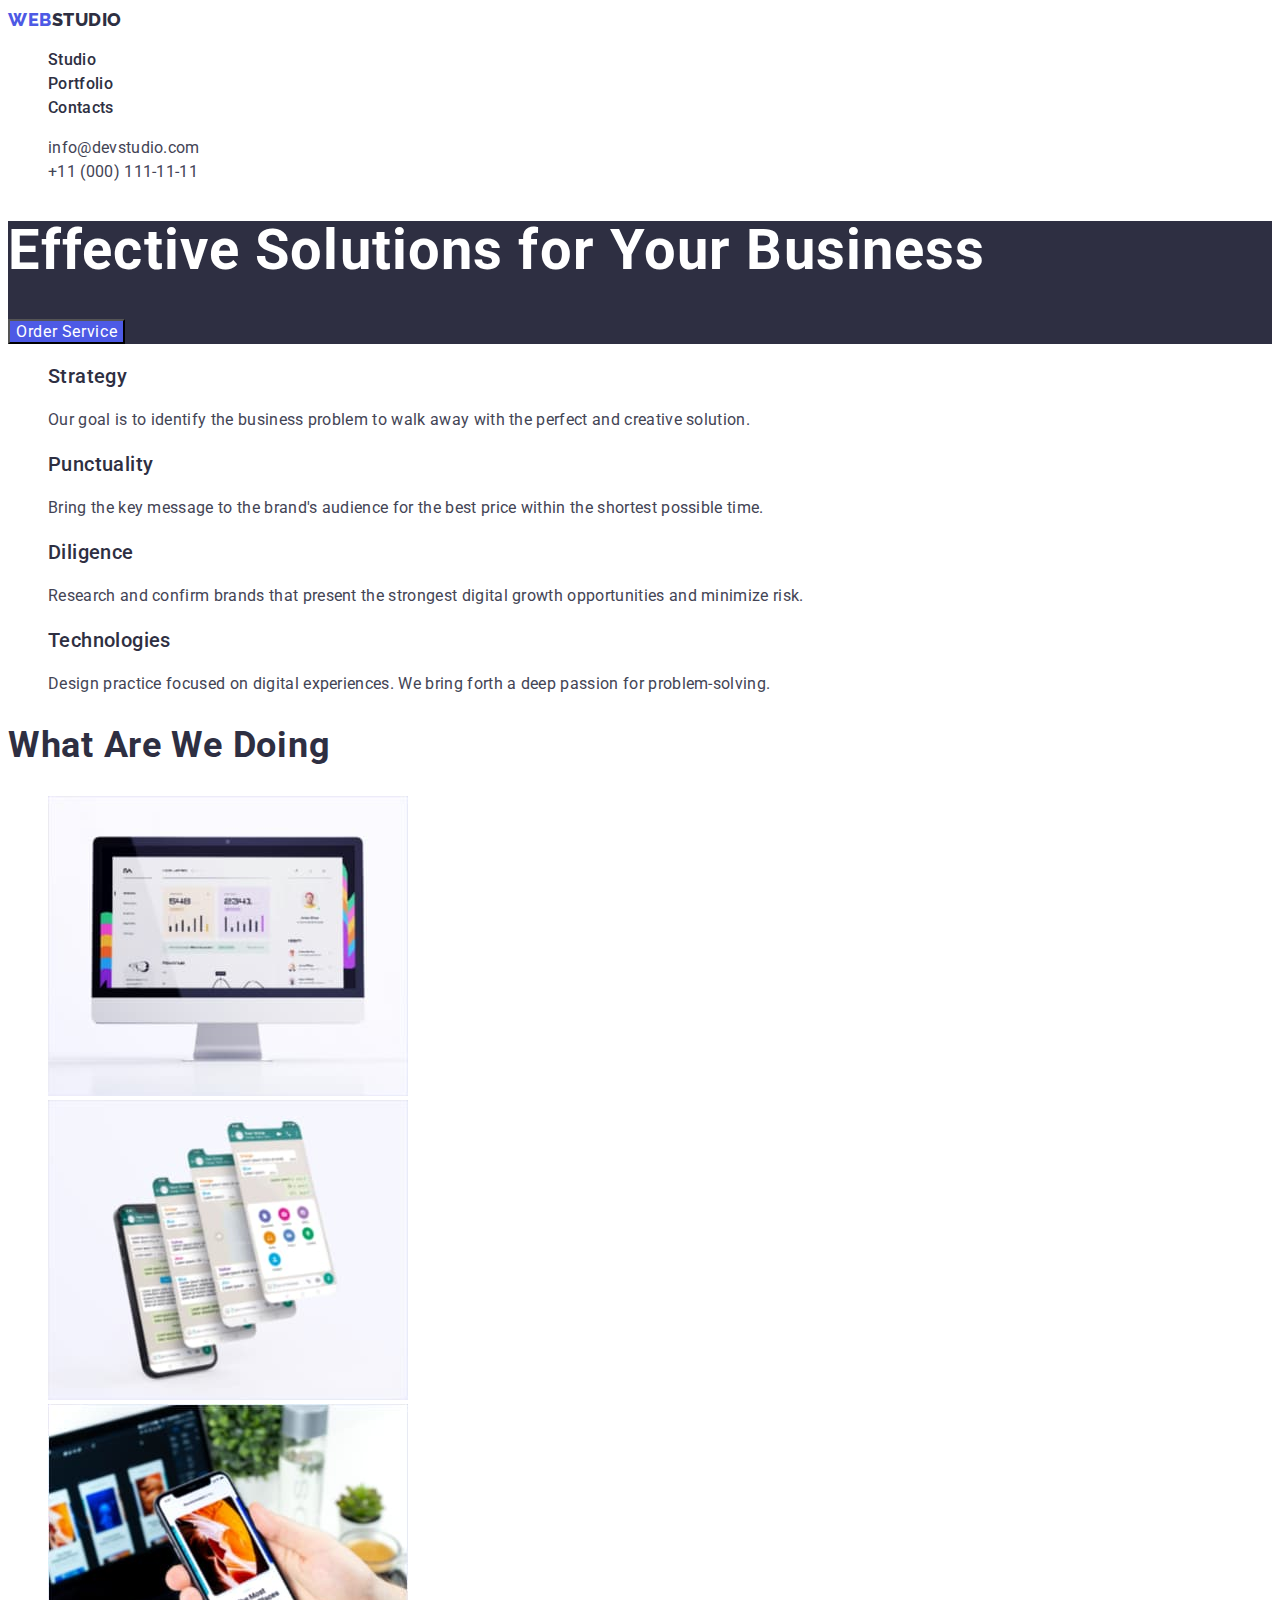
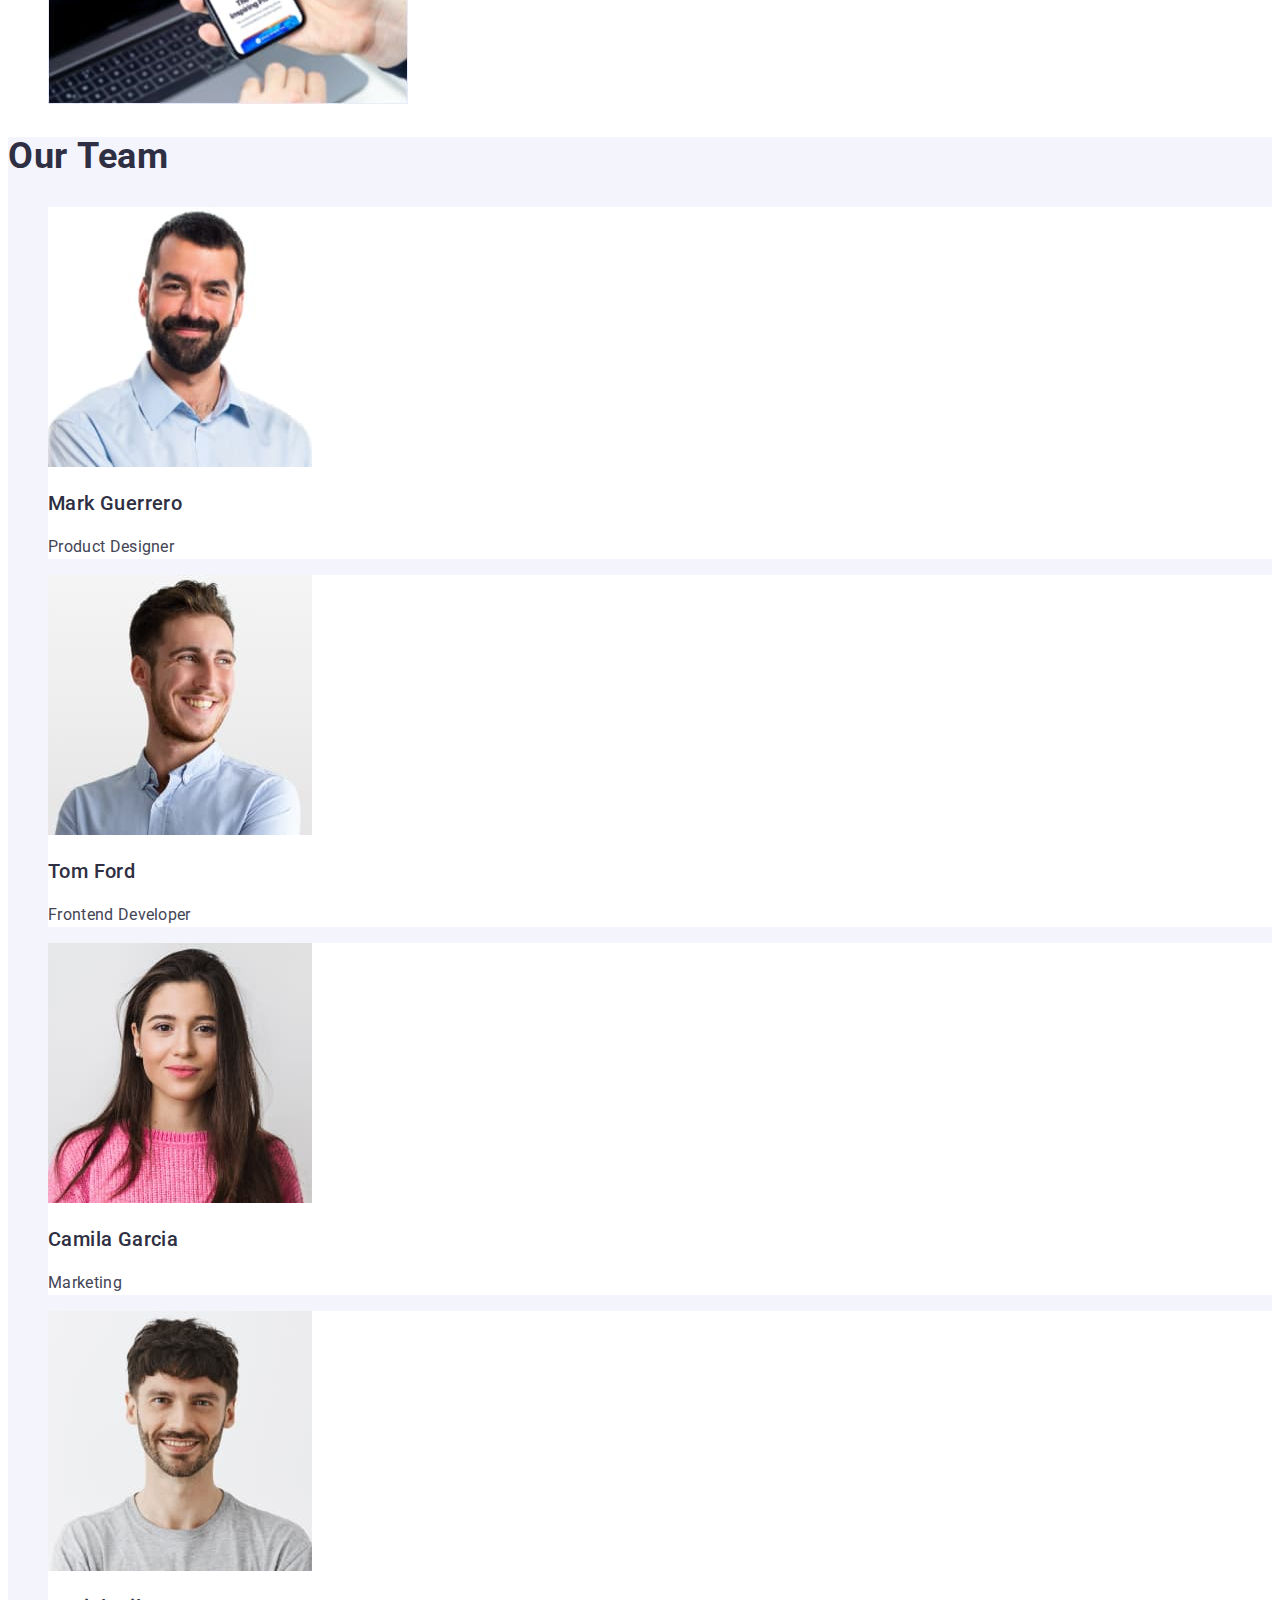
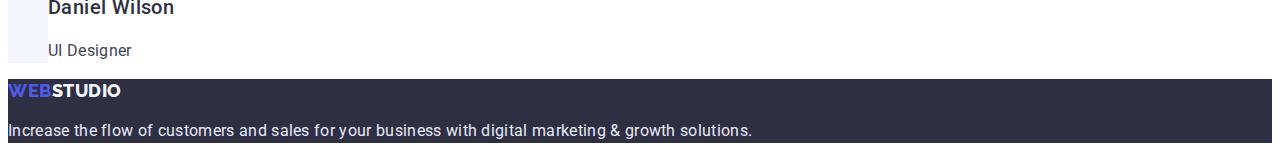
==== index.html @ 9c4201cf "copy hw2" ====
<!DOCTYPE html>
<html lang="en">

  <head>
    <meta charset="UTF-8" />
    <meta http-equiv="X-UA-Compatible" content="IE=edge" />
    <meta name="viewport" content="width=device-width, initial-scale=1.0" />
    <title>Website</title>
    <link rel="preconnect" href="https://fonts.googleapis.com">
    <link rel="preconnect" href="https://fonts.gstatic.com" crossorigin>
    <link href="https://fonts.googleapis.com/css2?family=Raleway:wght@800&family=Roboto:wght@400;500;700&display=swap"
      rel="stylesheet">
    <link rel="stylesheet" href="./css/styles.css">
  </head>
  
  <body>
    <header class="header">
      <nav class="nav">
        <a class="logo link" href="./index.html"><span class="logo-color">WEB</span>STUDIO</a>
        <ul class="menu list">
          <li class="menu-item">
            <a class="menu-link link" href="./index.html">Studio</a>
          </li>
          <li class="menu-item">
            <a class="menu-link link" href="./portfolio.html">Portfolio</a>
          </li>
          <li class="menu-item">
            <a class="menu-link link" href="">Contacts</a>
          </li>
        </ul>
      </nav>
      <address class="contact">
        <ul class="contact-list list">
          <li class="contact-item">
            <a class="contact-link link" href="mailto:info@devstudio.com">info@devstudio.com</a>
          </li>
          <li class="contact-item">
            <a class="contact-link link" href="tel:+110001111111">+11 (000) 111-11-11</a>
          </li>
        </ul>
      </address>
    </header>
    <main>
      <section class="hero">
        <h1 class="hero-title">Effective Solutions for Your Business</h1>
        <button class= "hero-btn" type="button">Order Service</button>
      </section>
      <section>
        <h2 class=" inf-title visually-hidden">Our Features</h2>
        <ul class="inf-list list">
          <li class="inf-item">
            <h3 class="subtitle">Strategy</h3>
            <p class="description">
              Our goal is to identify the business problem to walk away with the perfect and
              creative solution.
            </p>
          </li>
          <li class="inf-item">
            <h3 class="subtitle">Punctuality</h3>
            <p class="description">
              Bring the key message to the brand's audience for the best price within the shortest
              possible time.
            </p>
          </li>
          <li class="inf-item">
            <h3 class="subtitle">Diligence</h3>
            <p class="description">
              Research and confirm brands that present the strongest digital growth opportunities
              and minimize risk.
            </p>
          </li>
          <li class="inf-item">
            <h3 class="subtitle">Technologies</h3>
            <p class="description">
              Design practice focused on digital experiences. We bring forth a deep passion for
              problem-solving.
            </p>
          </li>
        </ul>
      </section>
      <section>
        <h2 class="second-title">What are we doing</h2>
        <ul class="works list">
          <li class="works-item">
            <img class="works-img" src="./images/Rectangle71.jpg" alt="Rectangle 71" width="360" height="300" />
          </li>
          <li class="works-item">
            <img class="works-img" src="./images/Rectangle72.jpg" alt="Rectangle 71.1" width="360" height="300" />
          </li>
          <li class="works-item">
            <img class="works-img" src="./images/Rectangle73.jpg" alt="Rectangle 71.2" width="360" height="300" />
          </li>
        </ul>
      </section>
      <section class="team">
        <h2 class="second-title">Our Team</h2>
        <ul class="team-list list">
          <li class="team-item">
            <img class="team-img" src="./images/img.jpg" alt="img" width="264" height="260" />
            <h3 class="subtitle">Mark Guerrero</h3>
            <p class="description">Product Designer</p>
          </li>
          <li class="team-item">
            <img class="team-img" src="./images/img1.jpg" alt="img1" width="264" height="260" />
            <h3 class="subtitle">Tom Ford</h3>
            <p class="description">Frontend Developer</p>
          </li>
          <li class="team-item">
            <img class="team-img" src="./images/img2.jpg" alt="img2" width="264" height="260" />
            <h3 class="subtitle">Camila Garcia</h3>
            <p class="description">Marketing</p>
          </li>
          <li class="team-item">
            <img class="team-img" src="./images/img3.jpg" alt="img3" width="264" height="260" />
            <h3 class="subtitle">Daniel Wilson</h3>
            <p class="description">UI Designer</p>
          </li>
        </ul>
      </section>
    </main>
    <footer class="footer">
      <a class="logo dark-theme link" href="./index.html"><span class="logo-color">WEB</span>STUDIO</a>
      <p class="description footer-color">
        Increase the flow of customers and sales for your business with digital marketing & growth
        solutions.
      </p>
    </footer>
  </body>
</html>
---- css/styles.css ----
:root {
    --text: #434455;
    --white: #ffffff;
    --interactive-elements: #4d5ae5;
    --dark-color: #2e2f42;
    --portfolio-btn: #404BBF;
    --secondary-background-color: #f4f4fd;
    --subtle-background: #e7e9fc;
    --primary-font: "Roboto", sans-serif;
    --secondary-font: "Raleway", sans-serif;
}

body {
        color: var(--text);
        background-color: var(--white);
        font-family: var(--primary-font);
    }

.list {
    list-style: none;
}

.link {
    text-decoration: none;
}

.visually-hidden {
    position: absolute;
    white-space: nowrap;
    width: 1px;
    height: 1px;
    overflow: hidden;
    border: 0;
    padding: 0;
    clip: rect(0 0 0 0);
    clip-path: inset(50%);
    margin: -1px;
}

.logo:hover,
.logo:focus {
    color: var(--interactive-elements);
}

.logo {
    font-family: var(--secondary-font);
    font-weight: 800;
    font-size: 18px;
    line-height: 1.33;
    letter-spacing: 0.03em;
    color: var(--dark-color);
}

.logo-color {
    font-family: var(--secondary-font);
    font-weight: 800;
    font-size: 18px;
    line-height: 1.17;
    letter-spacing: 0.03em;
    color: var(--interactive-elements);
}

.menu-link {
    font-weight: 500;
    font-size: 16px;
    line-height: 1.5;
    color: var(--dark-color);
    letter-spacing: 0.02em;
}

.menu-link:hover,
.menu-link:focus {
    color: var(--interactive-elements);
}

.contact {
    font-style: normal;
    font-size: 16px;
    line-height: 1.5;
    letter-spacing: 0.02em;
}

.contact-link:hover,
.contact-link:focus {
    color: var(--interactive-elements);
}

.contact-link {
    color: var(--text);
    
}


.hero {
background-color: var(--dark-color);
letter-spacing: 0.02em;
}

.hero-title {
    font-weight: 700;
    font-size: 56px;
    line-height: 1.07;
    color: var(--white);
    letter-spacing: 0.02em;
}

.hero-btn {
font-weight: 500;
font-size: 16px;
cursor: pointer;
color: var(--white);
background: var(--interactive-elements) ;
font: var(--primary-font);
letter-spacing: 0.04em;
}

.hero-btn:hover,
.hero-btn:focus {
    background-color: var(--portfolio-btn);
}

.description {
    font-size: 16px;
    line-height: 1.5;
    letter-spacing: 0.02em;
}

.subtitle {
font-weight: 500;
font-size: 20px;
line-height: 1.2;
color: var(--dark-color);
letter-spacing: 0.02em;
}

.second-title {
    font-weight: 700;
    font-size: 36px;
    line-height: 1.11;
    text-transform: capitalize;
    color: var(--dark-color);
    letter-spacing: 0.02em;
}

.team {
    background-color: var(--secondary-background-color);
    letter-spacing: 0.02em;
}

.team-item {
    background-color: var(--white);
    letter-spacing: 0.02em;
}

.footer {
    background-color: var(--dark-color);
    letter-spacing: 0.02em;
}

.footer-color {
    color: var(--subtle-background);
    letter-spacing: 0.02em;
}

.dark-theme {
    color: var(--secondary-background-color);
    letter-spacing: 0.03em;
}

.portfolio-btn {
    font-weight: 500;
    font-size: 16px;
    line-height: 1.5;
    letter-spacing: 0.04em;
    cursor: pointer;
    color: var(--interactive-elements);
    background: var(--secondary-background-color);
    font: var(--primary-font);
}

.portfolio-btn:hover,
.portfolio-btn:focus {
    color: var(--white);
    background: var(--portfolio-btn);
}
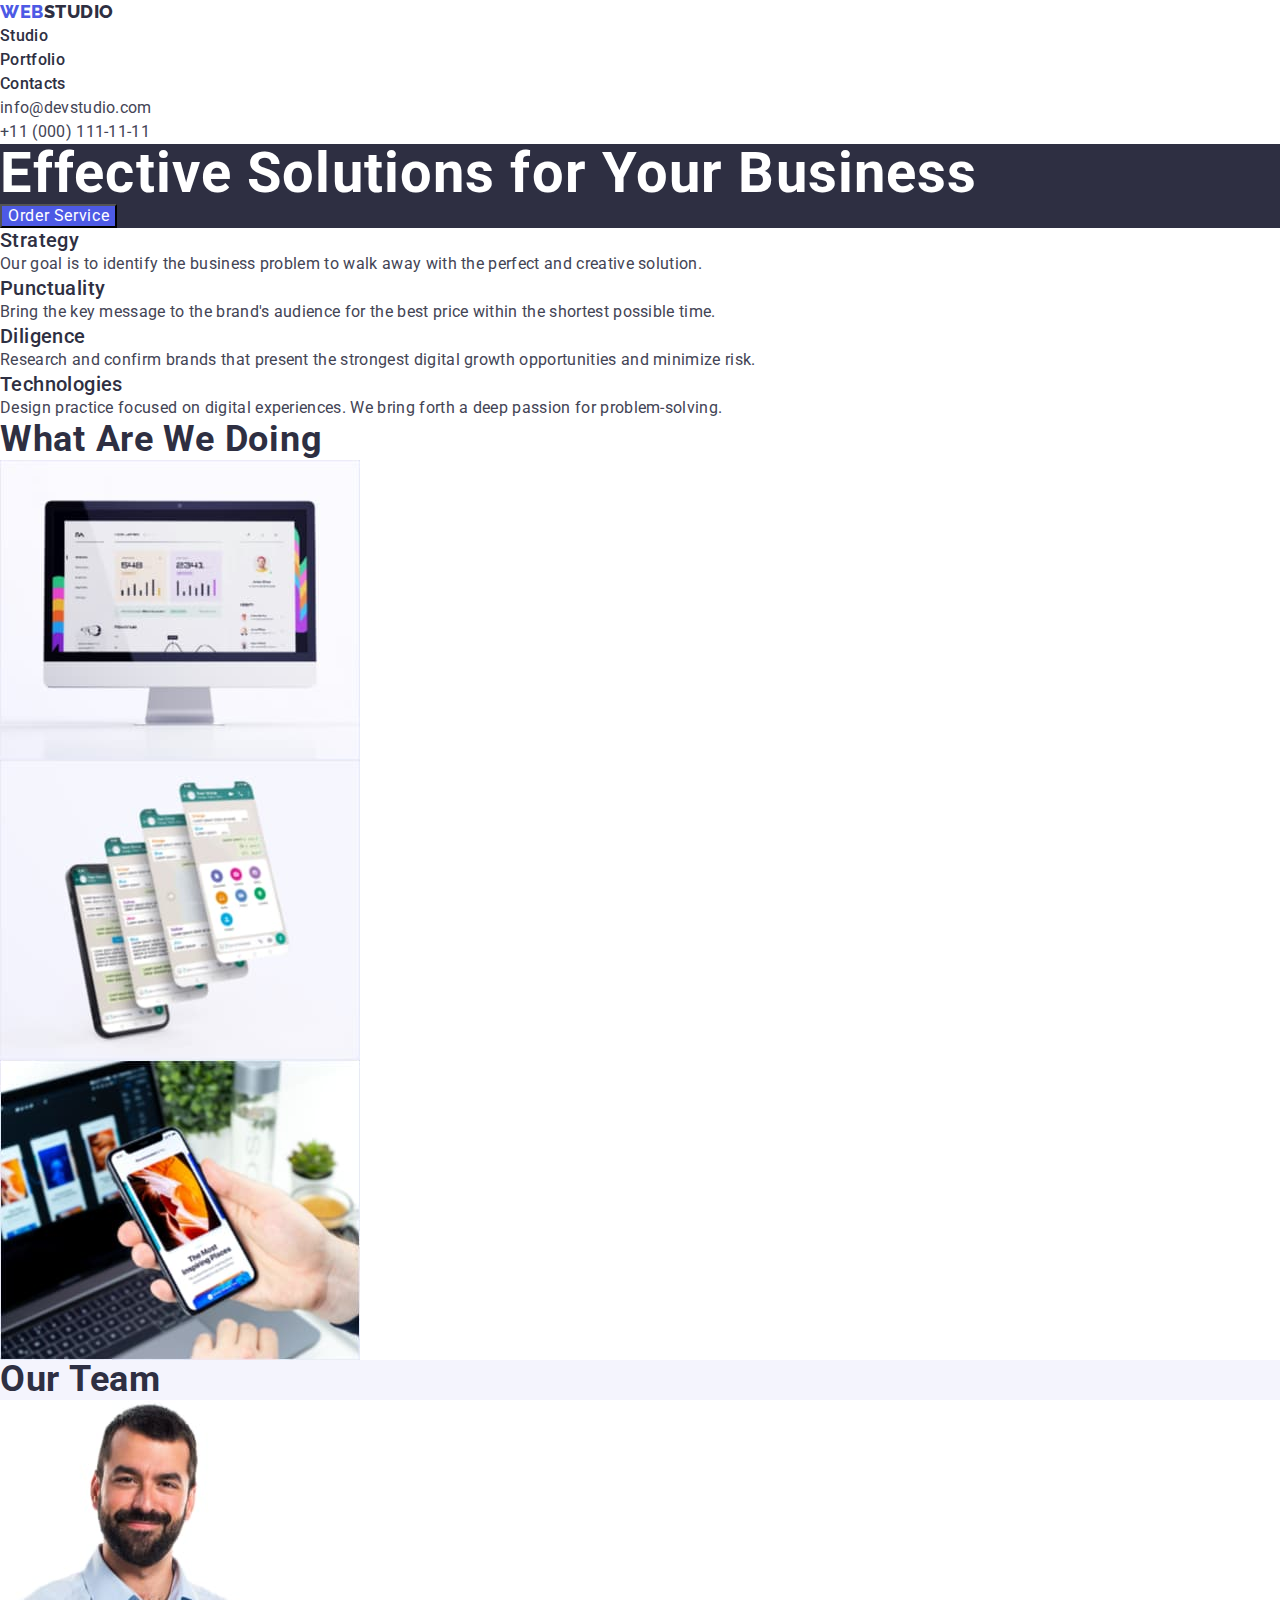
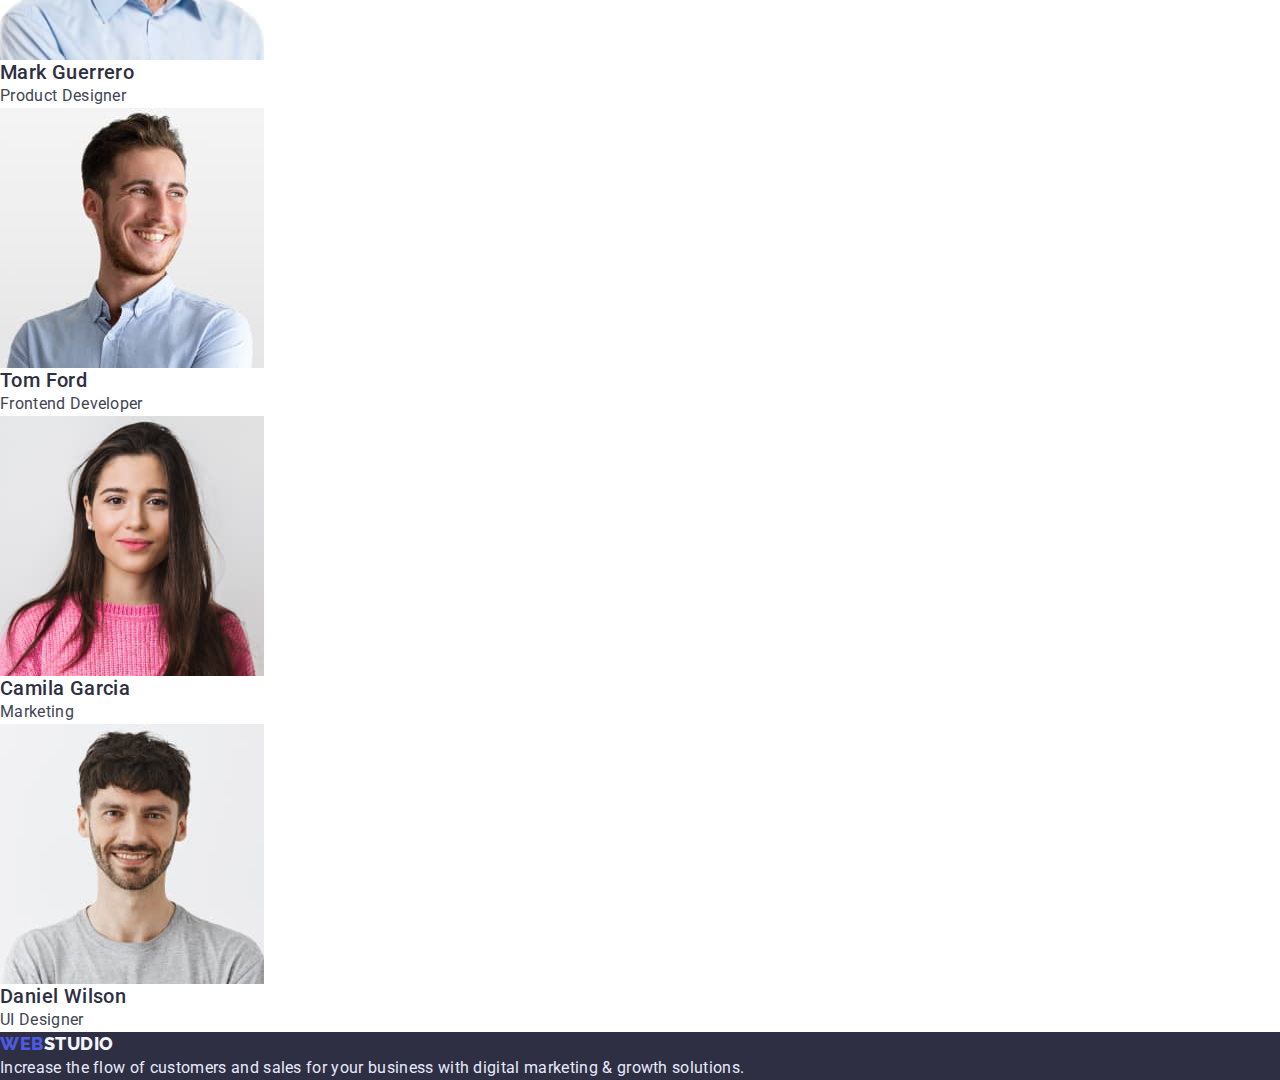
==== commit ad132200: "скидання та нормалізація" ====
--- a/index.html
+++ b/index.html
@@ -10,6 +10,7 @@
     <link rel="preconnect" href="https://fonts.gstatic.com" crossorigin>
     <link href="https://fonts.googleapis.com/css2?family=Raleway:wght@800&family=Roboto:wght@400;500;700&display=swap"
       rel="stylesheet">
+    <link rel="stylesheet" href="https://cdn.jsdelivr.net/npm/modern-normalize@1.1.0/modern-normalize.min.css">
     <link rel="stylesheet" href="./css/styles.css">
   </head>
   
--- a/css/styles.css
+++ b/css/styles.css
@@ -16,6 +16,24 @@
         font-family: var(--primary-font);
     }
 
+        h1,
+        h2,
+        h3,
+        p {
+            margin-top: 0;
+            margin-bottom: 0;
+        }
+    
+        ul {
+            margin-top: 0;
+            margin-bottom: 0;
+            padding-left: 0;
+        }
+    
+        img {
+            display: block;
+        }
+        
 .list {
     list-style: none;
 }
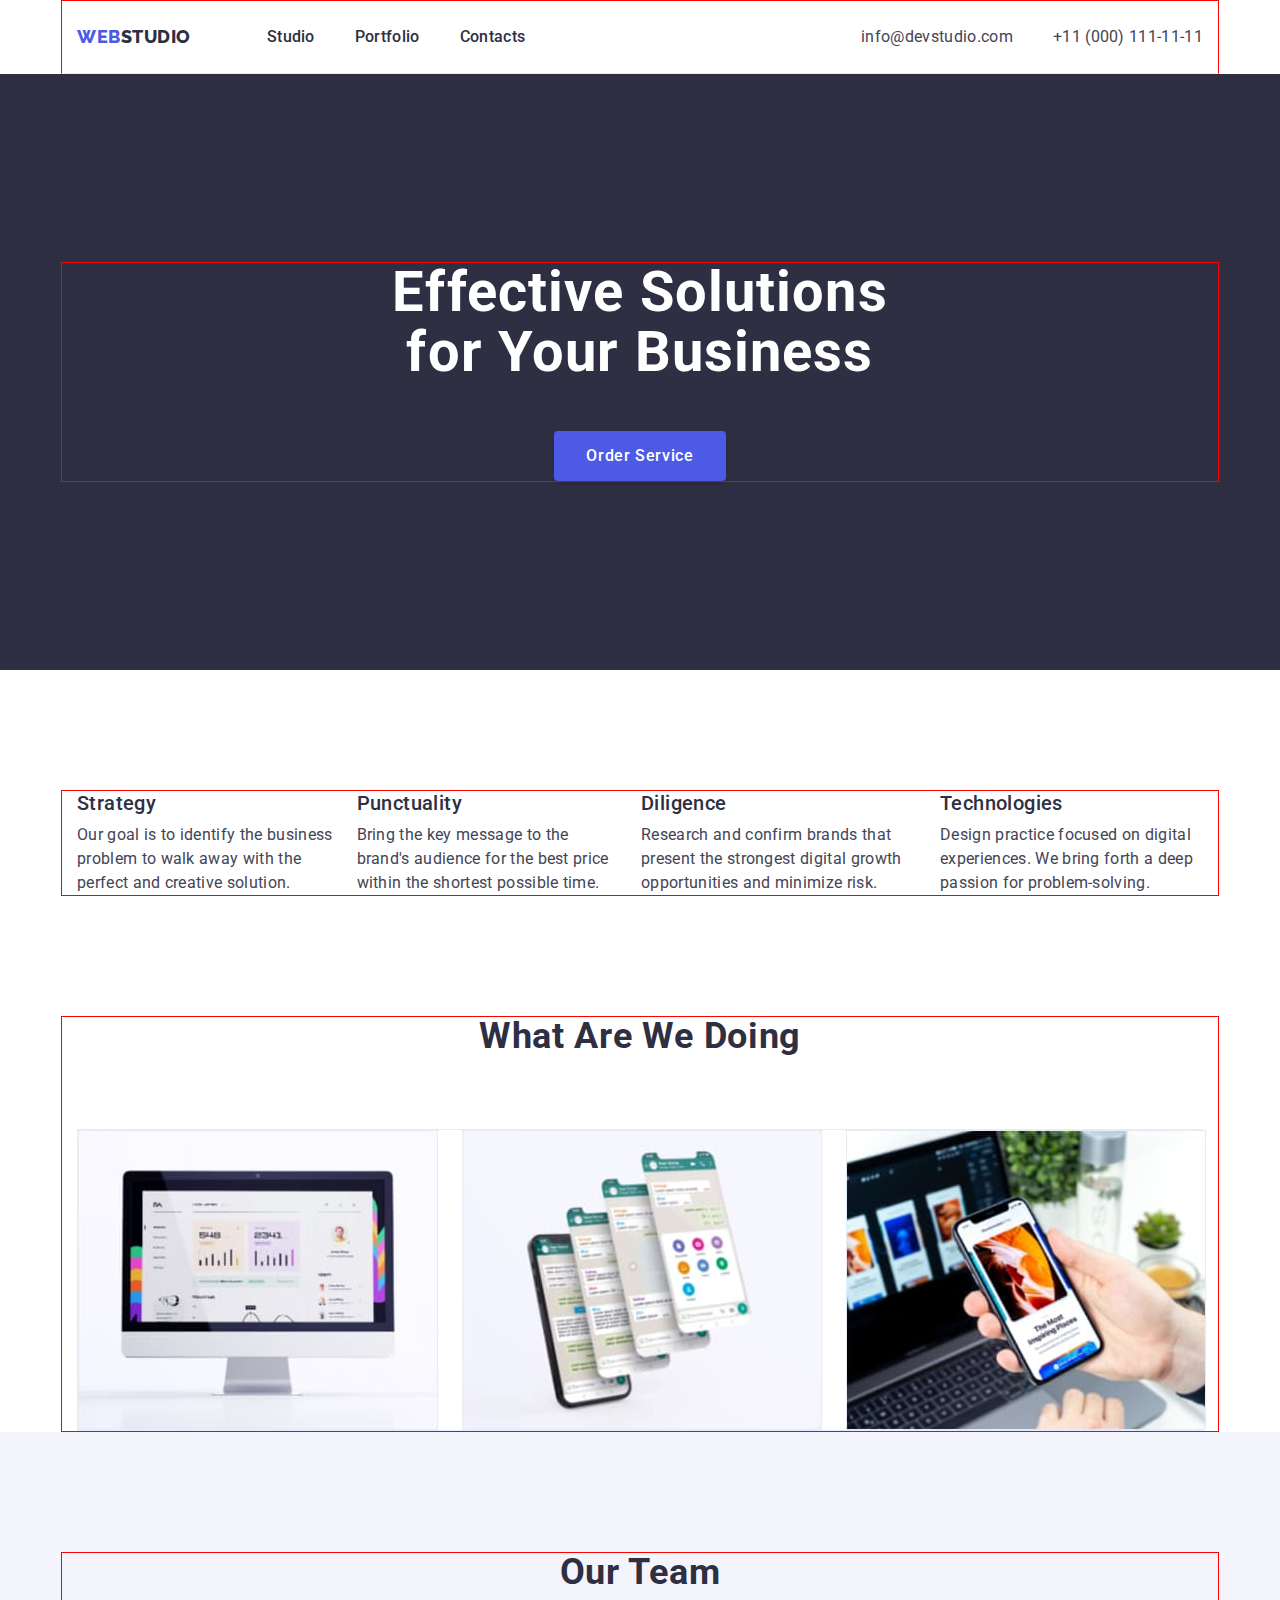
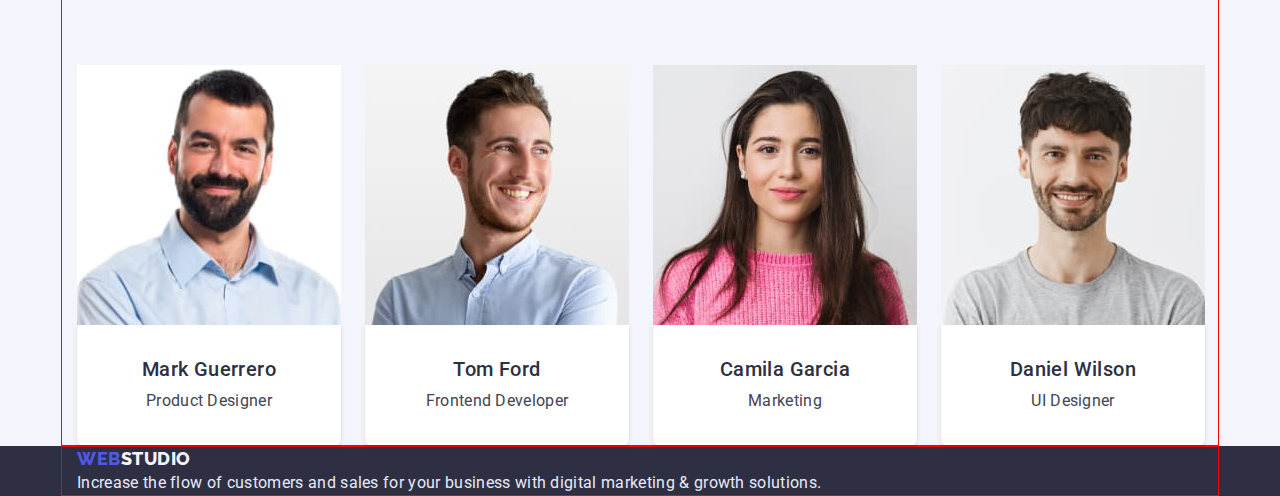
==== commit bddf4c51: "без footer and portfolio" ====
--- a/index.html
+++ b/index.html
@@ -16,115 +16,137 @@
   
   <body>
     <header class="header">
-      <nav class="nav">
-        <a class="logo link" href="./index.html"><span class="logo-color">WEB</span>STUDIO</a>
-        <ul class="menu list">
-          <li class="menu-item">
-            <a class="menu-link link" href="./index.html">Studio</a>
-          </li>
-          <li class="menu-item">
-            <a class="menu-link link" href="./portfolio.html">Portfolio</a>
-          </li>
-          <li class="menu-item">
-            <a class="menu-link link" href="">Contacts</a>
-          </li>
-        </ul>
-      </nav>
-      <address class="contact">
-        <ul class="contact-list list">
-          <li class="contact-item">
-            <a class="contact-link link" href="mailto:info@devstudio.com">info@devstudio.com</a>
-          </li>
-          <li class="contact-item">
-            <a class="contact-link link" href="tel:+110001111111">+11 (000) 111-11-11</a>
-          </li>
-        </ul>
-      </address>
+      <div class="container header-container">
+        <nav class="nav">
+          <a class="logo link" href="./index.html"><span class="logo-color">WEB</span>STUDIO</a>
+          <ul class="menu list">
+            <li class="menu-item">
+              <a class="menu-link link" href="./index.html">Studio</a>
+            </li>
+            <li class="menu-item">
+              <a class="menu-link link" href="./portfolio.html">Portfolio</a>
+            </li>
+            <li class="menu-item">
+              <a class="menu-link link" href="">Contacts</a>
+            </li>
+          </ul>
+        </nav>
+        <address class="contact">
+          <ul class="contact-list list">
+            <li class="contact-item">
+              <a class="contact-link link" href="mailto:info@devstudio.com">info@devstudio.com</a>
+            </li>
+            <li class="contact-item">
+              <a class="contact-link link" href="tel:+110001111111">+11 (000) 111-11-11</a>
+            </li>
+          </ul>
+        </address>
+      </div>
     </header>
     <main>
       <section class="hero">
+      <div class="container">
         <h1 class="hero-title">Effective Solutions for Your Business</h1>
-        <button class= "hero-btn" type="button">Order Service</button>
+        <button class="hero-btn" type="button">Order Service</button>
+      </div>
+        </section>
+      <section class="inf section">
+      <div class="container">
+          <h2 class=" inf-title visually-hidden">Our Features</h2>
+          <ul class="inf-list list">
+            <li class="inf-item">
+              <h3 class="subtitle inf-subtitle">Strategy</h3>
+              <p class="description inf-description">
+                Our goal is to identify the business problem to walk away with the perfect and
+                creative solution.
+              </p>
+            </li>
+            <li class="inf-item">
+              <h3 class="subtitle inf-subtitle">Punctuality</h3>
+              <p class="description inf-description">
+                Bring the key message to the brand's audience for the best price within the shortest
+                possible time.
+              </p>
+            </li>
+            <li class="inf-item">
+              <h3 class="subtitle inf-subtitle">Diligence</h3>
+              <p class="description inf-description">
+                Research and confirm brands that present the strongest digital growth opportunities
+                and minimize risk.
+              </p>
+            </li>
+            <li class="inf-item">
+              <h3 class="subtitle inf-subtitle">Technologies</h3>
+              <p class="description inf-description">
+                Design practice focused on digital experiences. We bring forth a deep passion for
+                problem-solving.
+              </p>
+            </li>
+            
+          </ul>
+      </div>
       </section>
-      <section>
-        <h2 class=" inf-title visually-hidden">Our Features</h2>
-        <ul class="inf-list list">
-          <li class="inf-item">
-            <h3 class="subtitle">Strategy</h3>
-            <p class="description">
-              Our goal is to identify the business problem to walk away with the perfect and
-              creative solution.
-            </p>
-          </li>
-          <li class="inf-item">
-            <h3 class="subtitle">Punctuality</h3>
-            <p class="description">
-              Bring the key message to the brand's audience for the best price within the shortest
-              possible time.
-            </p>
-          </li>
-          <li class="inf-item">
-            <h3 class="subtitle">Diligence</h3>
-            <p class="description">
-              Research and confirm brands that present the strongest digital growth opportunities
-              and minimize risk.
-            </p>
-          </li>
-          <li class="inf-item">
-            <h3 class="subtitle">Technologies</h3>
-            <p class="description">
-              Design practice focused on digital experiences. We bring forth a deep passion for
-              problem-solving.
-            </p>
-          </li>
-        </ul>
+      <section class="work section">
+        <div class="container">
+          <h2 class="second-title">What are we doing</h2>
+          <ul class="works list">
+            <li class="works-item">
+              <img class="works-img" src="./images/Rectangle71.jpg" alt="Rectangle 71" width="360" height="300" />
+            </li>
+            <li class="works-item">
+              <img class="works-img" src="./images/Rectangle72.jpg" alt="Rectangle 71.1" width="360" height="300" />
+            </li>
+            <li class="works-item">
+              <img class="works-img" src="./images/Rectangle73.jpg" alt="Rectangle 71.2" width="360" height="300" />
+            </li>
+          </ul>
+        </div>
       </section>
-      <section>
-        <h2 class="second-title">What are we doing</h2>
-        <ul class="works list">
-          <li class="works-item">
-            <img class="works-img" src="./images/Rectangle71.jpg" alt="Rectangle 71" width="360" height="300" />
-          </li>
-          <li class="works-item">
-            <img class="works-img" src="./images/Rectangle72.jpg" alt="Rectangle 71.1" width="360" height="300" />
-          </li>
-          <li class="works-item">
-            <img class="works-img" src="./images/Rectangle73.jpg" alt="Rectangle 71.2" width="360" height="300" />
-          </li>
-        </ul>
-      </section>
-      <section class="team">
-        <h2 class="second-title">Our Team</h2>
-        <ul class="team-list list">
-          <li class="team-item">
-            <img class="team-img" src="./images/img.jpg" alt="img" width="264" height="260" />
-            <h3 class="subtitle">Mark Guerrero</h3>
-            <p class="description">Product Designer</p>
-          </li>
-          <li class="team-item">
-            <img class="team-img" src="./images/img1.jpg" alt="img1" width="264" height="260" />
-            <h3 class="subtitle">Tom Ford</h3>
-            <p class="description">Frontend Developer</p>
-          </li>
-          <li class="team-item">
-            <img class="team-img" src="./images/img2.jpg" alt="img2" width="264" height="260" />
-            <h3 class="subtitle">Camila Garcia</h3>
-            <p class="description">Marketing</p>
-          </li>
-          <li class="team-item">
-            <img class="team-img" src="./images/img3.jpg" alt="img3" width="264" height="260" />
-            <h3 class="subtitle">Daniel Wilson</h3>
-            <p class="description">UI Designer</p>
-          </li>
-        </ul>
+      <section class="team section">
+        <div class="container">
+          <h2 class="second-title">Our Team</h2>
+          <ul class="team-list list">
+            <li class="team-item">
+              <img class="team-img" src="./images/img.jpg" alt="img" width="264" height="260" />
+              <div class="team-description">
+                <h3 class="subtitle">Mark Guerrero</h3>
+                <p class="description">Product Designer</p>
+              </div>
+              
+            </li>
+            <li class="team-item">
+              <img class="team-img" src="./images/img1.jpg" alt="img1" width="264" height="260" />
+              <div class="team-description">
+              <h3 class="subtitle">Tom Ford</h3>
+              <p class="description">Frontend Developer</p>
+              </div>
+            </li>
+            <li class="team-item">
+              <img class="team-img" src="./images/img2.jpg" alt="img2" width="264" height="260" />
+              <div class="team-description">
+              <h3 class="subtitle">Camila Garcia</h3>
+              <p class="description">Marketing</p>
+              </div>
+            </li>
+            <li class="team-item">
+              <img class="team-img" src="./images/img3.jpg" alt="img3" width="264" height="260" />
+              <div class="team-description">
+              <h3 class="subtitle">Daniel Wilson</h3>
+              <p class="description">UI Designer</p>
+              </div>
+            </li>
+          </ul>
+        </div>
       </section>
     </main>
     <footer class="footer">
-      <a class="logo dark-theme link" href="./index.html"><span class="logo-color">WEB</span>STUDIO</a>
-      <p class="description footer-color">
-        Increase the flow of customers and sales for your business with digital marketing & growth
-        solutions.
-      </p>
+      <div class="container">
+          <a class="logo dark-theme link" href="./index.html"><span class="logo-color">WEB</span>STUDIO</a>
+          <p class="description footer-color">
+            Increase the flow of customers and sales for your business with digital marketing & growth
+            solutions.
+          </p>
+      </div>
     </footer>
   </body>
 </html>
--- a/css/styles.css
+++ b/css/styles.css
@@ -33,7 +33,7 @@
         img {
             display: block;
         }
-        
+
 .list {
     list-style: none;
 }
@@ -67,6 +67,7 @@
     line-height: 1.33;
     letter-spacing: 0.03em;
     color: var(--dark-color);
+    margin-right: 76px;
 }
 
 .logo-color {
@@ -96,6 +97,7 @@
     font-size: 16px;
     line-height: 1.5;
     letter-spacing: 0.02em;
+
 }
 
 .contact-link:hover,
@@ -112,24 +114,33 @@
 .hero {
 background-color: var(--dark-color);
 letter-spacing: 0.02em;
+text-align: center;
+padding-top: 188px;
+padding-bottom: 188px;
 }
 
 .hero-title {
     font-weight: 700;
+    max-width: 500px;
     font-size: 56px;
     line-height: 1.07;
     color: var(--white);
     letter-spacing: 0.02em;
+    margin: auto;
+    margin-bottom: 48px;
 }
 
 .hero-btn {
+padding: 16px 32px;
 font-weight: 500;
 font-size: 16px;
 cursor: pointer;
 color: var(--white);
 background: var(--interactive-elements) ;
-font: var(--primary-font);
 letter-spacing: 0.04em;
+border-radius: 4px;
+box-shadow: 0px 4px 4px rgba(0, 0, 0, 0.15);
+border: none;
 }
 
 .hero-btn:hover,
@@ -149,15 +160,18 @@
 line-height: 1.2;
 color: var(--dark-color);
 letter-spacing: 0.02em;
+margin-bottom: 8px;
 }
 
 .second-title {
     font-weight: 700;
     font-size: 36px;
     line-height: 1.11;
+    text-align: center;
     text-transform: capitalize;
     color: var(--dark-color);
     letter-spacing: 0.02em;
+    margin-bottom: 72px;
 }
 
 .team {
@@ -186,6 +200,7 @@
 }
 
 .portfolio-btn {
+    padding: 12px 24px;
     font-weight: 500;
     font-size: 16px;
     line-height: 1.5;
@@ -193,11 +208,87 @@
     cursor: pointer;
     color: var(--interactive-elements);
     background: var(--secondary-background-color);
-    font: var(--primary-font);
+    border: 1px solid #E7E9FC;
+    border-radius: 4px;
 }
 
 .portfolio-btn:hover,
 .portfolio-btn:focus {
     color: var(--white);
     background: var(--portfolio-btn);
+}
+
+.container {
+    max-width: 1158px;
+    margin: 0 auto;
+    padding: 0 15px;
+
+
+    border: 1px solid red;
+}
+
+.header-container {
+    display: flex;
+    align-items: center;
+    padding-top: 24px;
+    padding-bottom: 24px;
+    border-bottom: 1px solid #E7E9FC;
+}
+
+.nav {
+    display: flex;
+    align-items: center;
+    margin-right: auto;
+}
+
+.menu {
+    display: flex;
+    align-items: center;
+    gap: 40px;
+    }
+
+.contact-list {
+    display: flex;
+    align-items: center;
+    gap: 40px;
+}   
+
+
+.section {
+    padding-top: 120px;`
+    padding-bottom: 120px;
+}
+
+.inf-list {
+    display: flex;
+    gap: 24px;
+}
+
+.inf-list{
+    display: flex;
+    gap: 24px;
+    flex-basis: calc((100%-72px) / 4);
+}
+
+.works {
+    display: flex;
+    gap: 24px;
+    flex-basis: calc((100%- 48px) / 3);
+    flex-shrink: 0;
+    border: 1px solid #E7E9FC;
+}
+
+
+.team-list {
+    display: flex;
+    gap: 24px;
+    flex-basis: calc((100%-72px) / 4);
+}
+
+.team-description {
+    padding-top: 32px;
+    padding-bottom: 32px;
+    box-shadow: 0px 1px 6px rgba(46, 47, 66, 0.08), 0px 1px 1px rgba(46, 47, 66, 0.16), 0px 2px 1px rgba(46, 47, 66, 0.08);
+    border-radius: 0px 0px 4px 4px;
+    text-align: center;
 }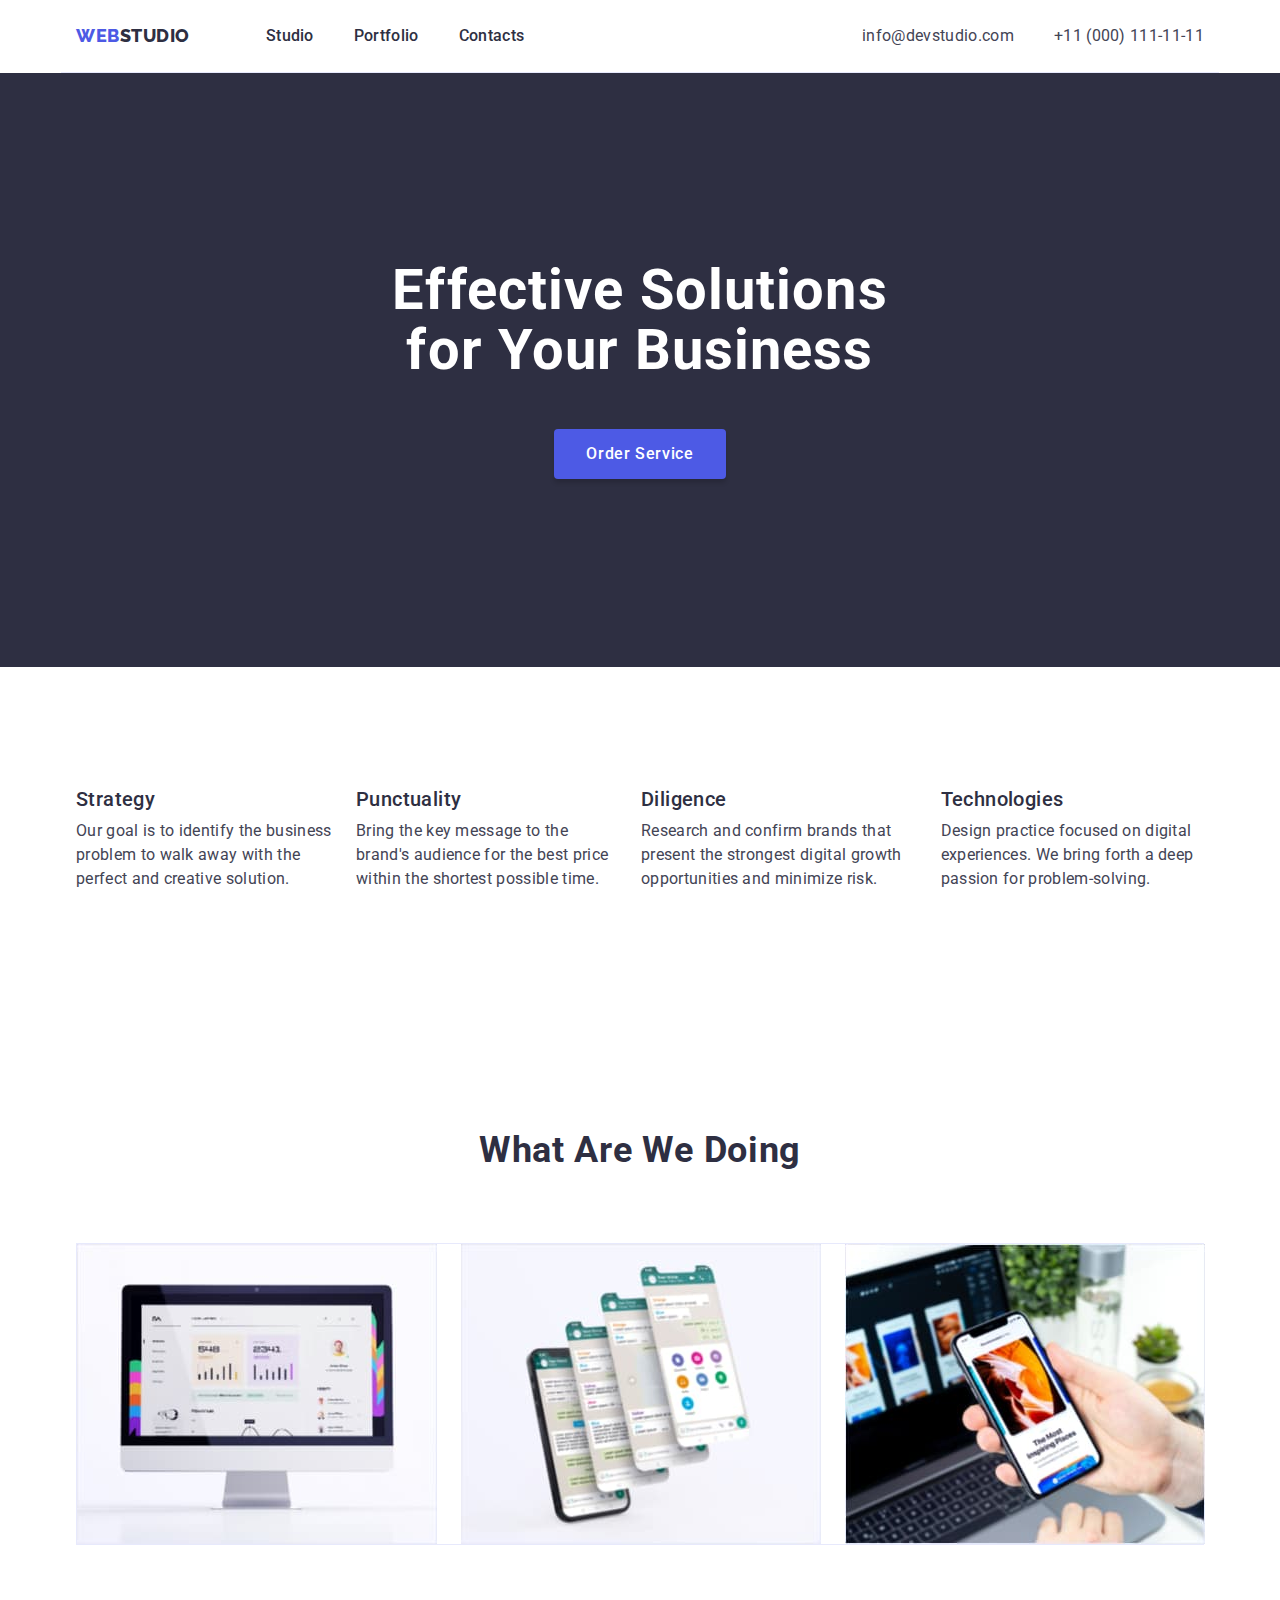
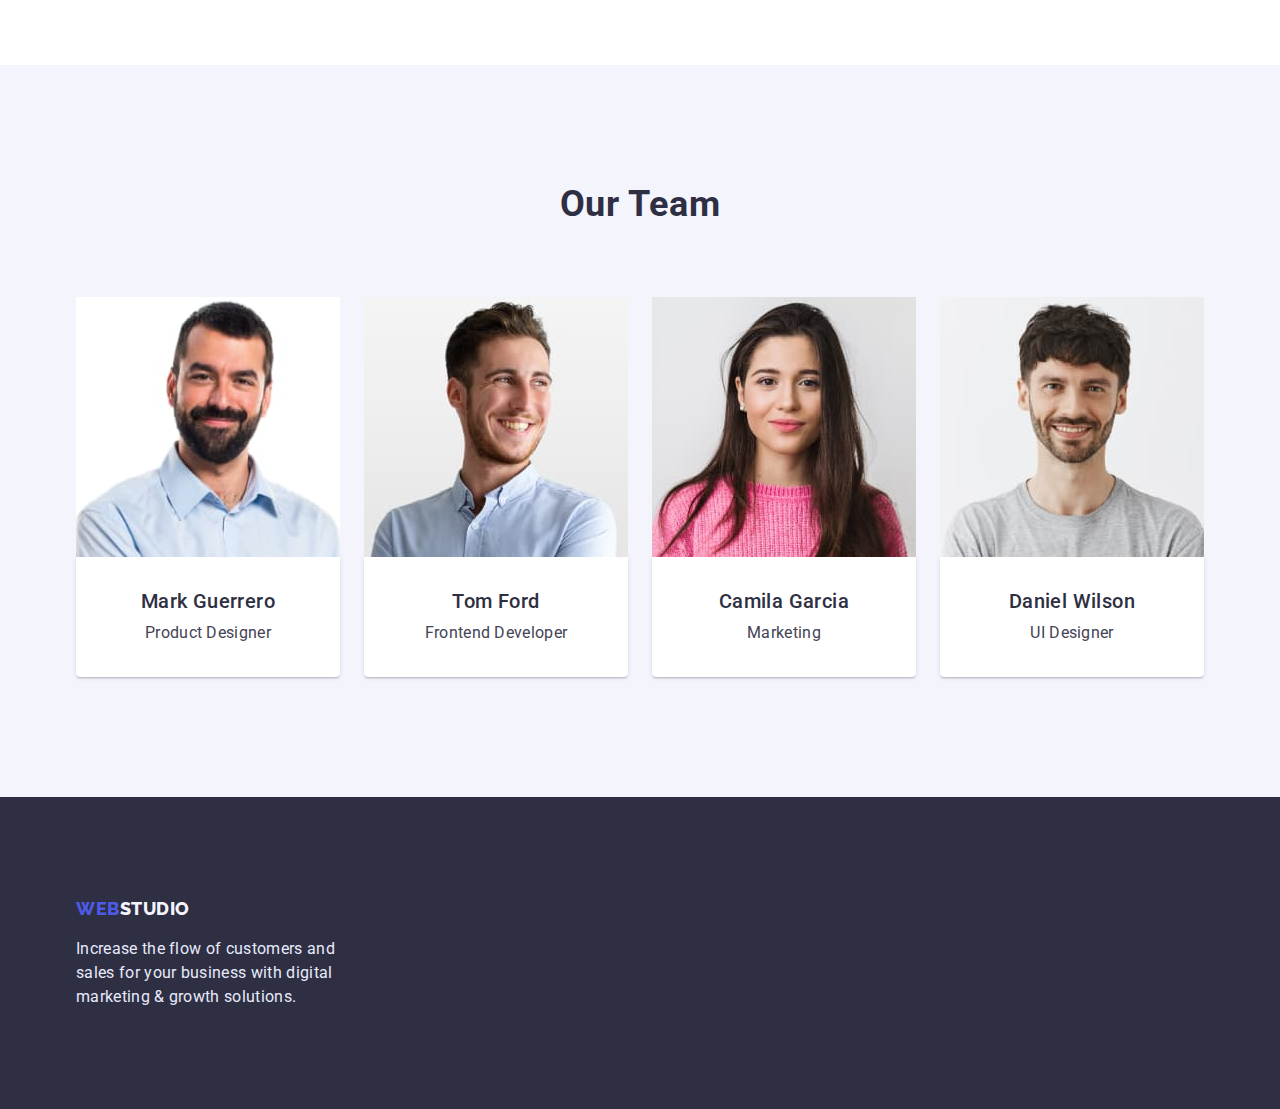
==== commit dbaac103: "end" ====
--- a/index.html
+++ b/index.html
@@ -50,7 +50,7 @@
         <button class="hero-btn" type="button">Order Service</button>
       </div>
         </section>
-      <section class="inf section">
+      <section class="inf sections">
       <div class="container">
           <h2 class=" inf-title visually-hidden">Our Features</h2>
           <ul class="inf-list list">
@@ -86,7 +86,7 @@
           </ul>
       </div>
       </section>
-      <section class="work section">
+      <section class="work sections">
         <div class="container">
           <h2 class="second-title">What are we doing</h2>
           <ul class="works list">
@@ -102,7 +102,7 @@
           </ul>
         </div>
       </section>
-      <section class="team section">
+      <section class="team sections">
         <div class="container">
           <h2 class="second-title">Our Team</h2>
           <ul class="team-list list">
--- a/css/styles.css
+++ b/css/styles.css
@@ -187,12 +187,19 @@
 .footer {
     background-color: var(--dark-color);
     letter-spacing: 0.02em;
+    padding-top: 100px;
+    padding-bottom: 100px;
+    margin-right: auto;
 }
 
 .footer-color {
     color: var(--subtle-background);
     letter-spacing: 0.02em;
-}
+    max-width: 264px;
+    margin-top: 16px;
+}
+
+
 
 .dark-theme {
     color: var(--secondary-background-color);
@@ -222,11 +229,8 @@
     max-width: 1158px;
     margin: 0 auto;
     padding: 0 15px;
-
-
-    border: 1px solid red;
-}
-
+}
+    
 .header-container {
     display: flex;
     align-items: center;
@@ -251,11 +255,11 @@
     display: flex;
     align-items: center;
     gap: 40px;
+
 }   
 
-
-.section {
-    padding-top: 120px;`
+.sections {
+    padding-top: 120px;
     padding-bottom: 120px;
 }
 
@@ -277,7 +281,6 @@
     flex-shrink: 0;
     border: 1px solid #E7E9FC;
 }
-
 
 .team-list {
     display: flex;
@@ -291,4 +294,28 @@
     box-shadow: 0px 1px 6px rgba(46, 47, 66, 0.08), 0px 1px 1px rgba(46, 47, 66, 0.16), 0px 2px 1px rgba(46, 47, 66, 0.08);
     border-radius: 0px 0px 4px 4px;
     text-align: center;
-}+}
+
+.list-bth {
+    display: flex;
+    justify-content: center;
+    margin-bottom: 72px;
+    gap: 24px;
+    }
+
+.portfolio-list {
+    display: flex;
+    flex-wrap: wrap;
+    row-gap: 48px;
+    column-gap: 24px;
+    }
+
+.portfolio-item {
+    width: calc((100% - 2 * 24px) / 3);
+    border: 1px solid #E7E9FC;
+    border-top: none;
+    }
+
+.portfolio-description {
+    width: calc((100% - 2 * 24px) / 3);
+    }
